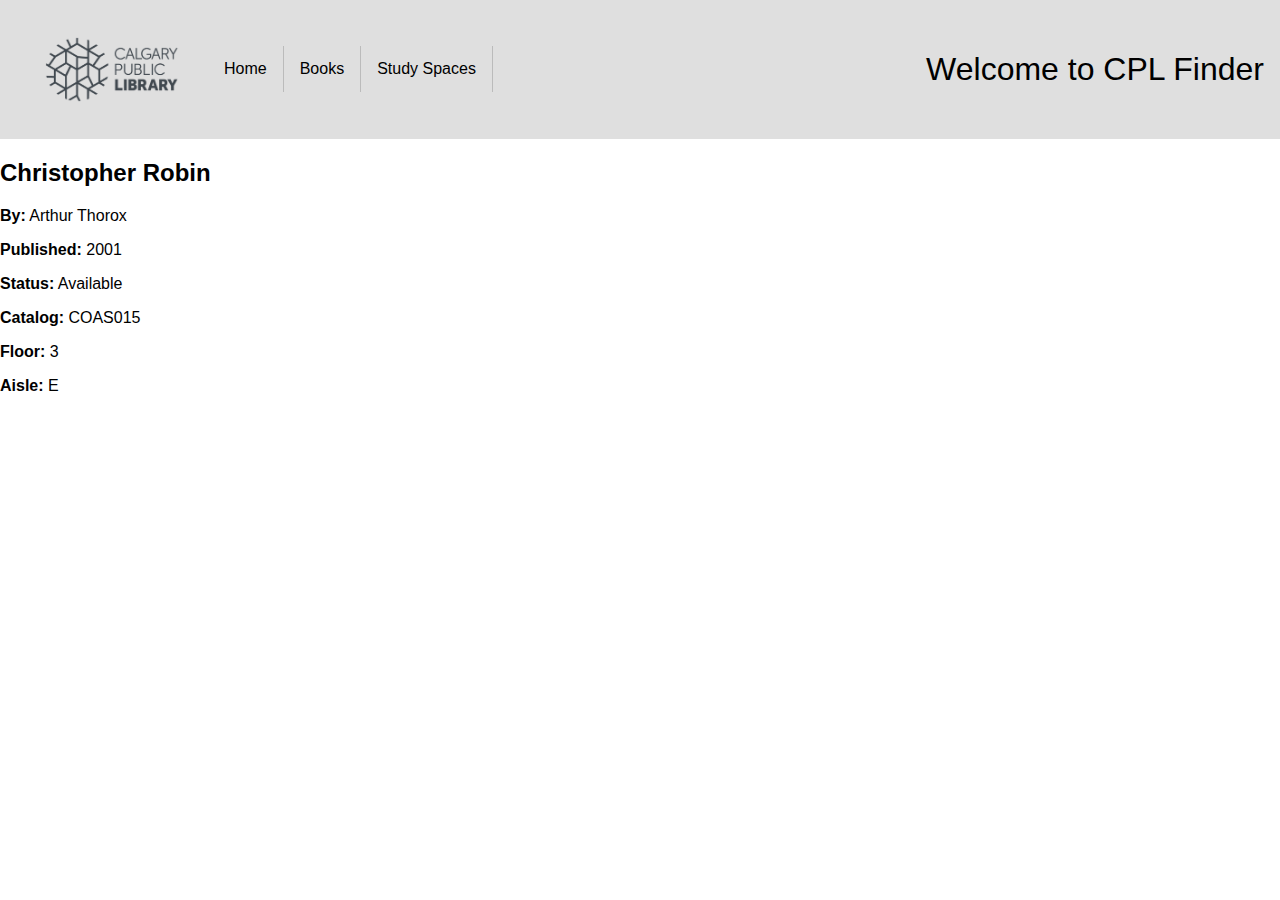
==== book_details.html @ 65849c77 "the book_details.html" ====
<html>
  <head>
    <title>Book Details - CPL Finder</title>
    <link rel="stylesheet" href="body.css" />
    <link rel="stylesheet" href="nav_bar.css" />
    <link rel="stylesheet" href="book_details.css" />
    <link rel="stylesheet" href="https://cdnjs.cloudflare.com/ajax/libs/font-awesome/4.7.0/css/font-awesome.min.css" />
  </head>
  <body>
    <header class="nav_bar">
      <img src="images/cpl_logo.png" alt="Calgary Public Library Logo" class="logo_img" />
      <ul>
        <li><a href="home.html">Home</a></li>
        <li><a href="#books">Books</a></li>
        <li><a href="study_space.html">Study Spaces</a></li>
      </ul>
      <h1>Welcome to CPL Finder</h1>
    </header>

    <section class="book_details">
      <div class="book-container">
        <div class="book-image"></div>
        <div class="book-info">
          <h2>Christopher Robin</h2>
          <p><strong>By:</strong> Arthur Thorox</p>
          <p><strong>Published:</strong> 2001</p>
          <p><strong>Status:</strong> <span class="status available">Available</span></p>
          <p><strong>Catalog:</strong> COAS015</p>
          <p><strong>Floor:</strong> <span class="location-box">3</span></p>
          <p><strong>Aisle:</strong> <span class="location-box">E</span></p>
        </div>
      </div>
    </section>
  </body>
</html>
---- body.css ----
body {
    margin: 0;
    padding: 0;

    font-family:'Franklin Gothic Medium', 'Arial Narrow', Arial, sans-serif;
    color: black;
}
---- nav_bar.css ----
.nav_bar {
    background-color: rgb(223, 223, 223);
    display: flex;
    align-items: center;
    font-family: "Franklin Gothic Medium", "Arial Narrow", Arial, sans-serif;
    color: black;
    padding: 0.5rem 1rem;
    width: 100%;
  }
  
  .nav_bar .logo_img {
    width: 12em;
    height: auto;
  }
  
  .nav_bar ul {
    list-style-type: none;
    margin: 0;
    padding: 0;
    overflow: hidden;
  }
  
  .nav_bar li {
    float: left;
    border-right: 1px solid #bbb;
  }
  
  .nav_bar li a {
    display: block;
    text-align: center;
    padding: 14px 16px;
    text-decoration: none;
    color: black;
  }
  
  .nav_bar h1 {
    margin-left: auto;
    margin-right: 1em;
    font-weight: normal;
  }
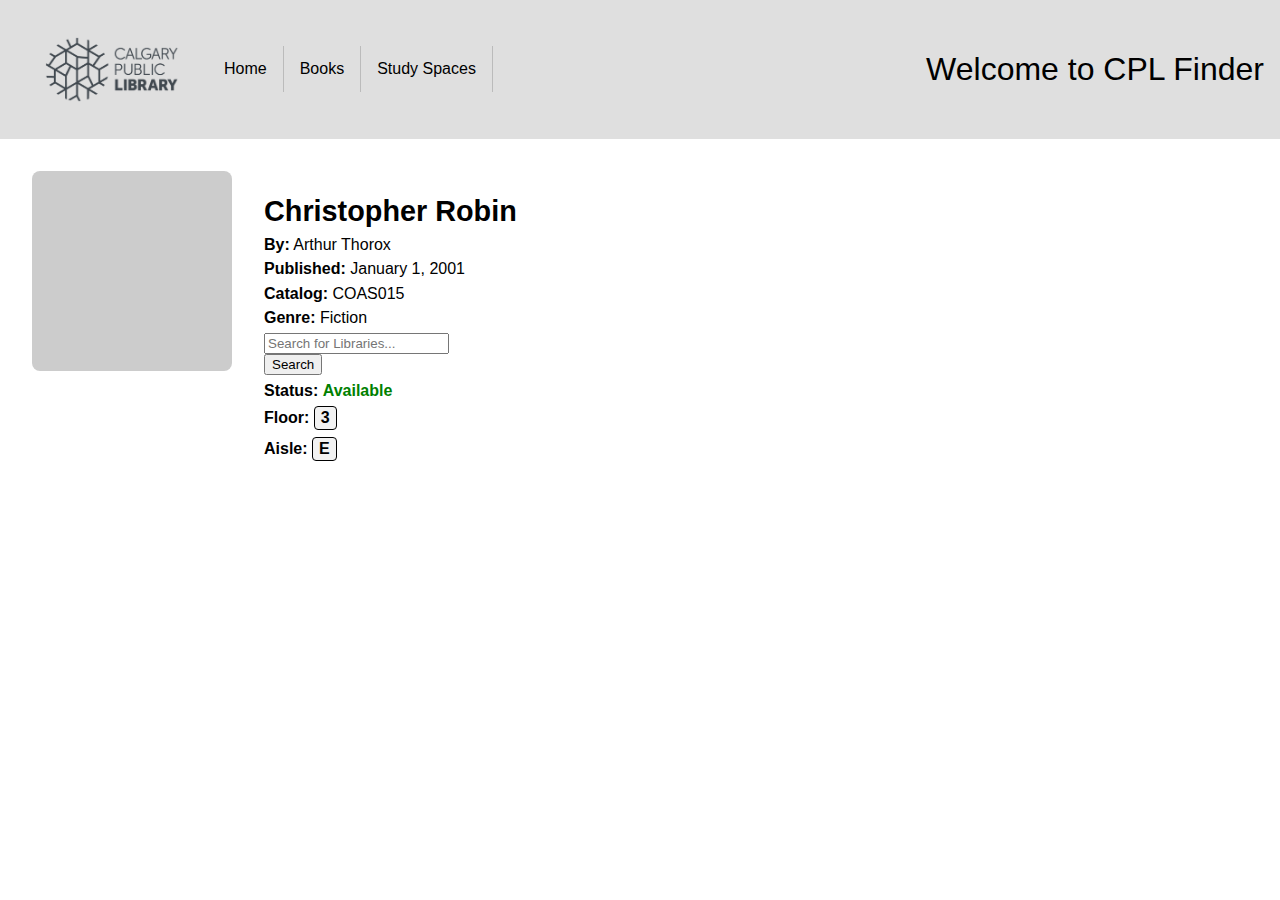
==== commit 3527d46f: "Slight cosmetic changes" ====
--- a/book_details.html
+++ b/book_details.html
@@ -1,8 +1,13 @@
 <html>
   <head>
     <title>Book Details - CPL Finder</title>
-    <link rel="stylesheet" href="body.css" />
-    <link rel="stylesheet" href="nav_bar.css" />
+    <link rel="stylesheet" href="./home css/body.css" />
+    <link rel="stylesheet" href="./home css/nav_bar.css" />
+    <link rel="stylesheet" href="./home css/home_search.css" />
+    <link rel="stylesheet" href="./home css/search_bar.css" />
+    <link rel="stylesheet" href="./home css/search_button.css" />
+    <link rel="stylesheet" href="./home css/advanced_search.css"/>
+    <link rel="stylesheet" href="./home css/home_info.css"/>
     <link rel="stylesheet" href="book_details.css" />
     <link rel="stylesheet" href="https://cdnjs.cloudflare.com/ajax/libs/font-awesome/4.7.0/css/font-awesome.min.css" />
   </head>
@@ -23,14 +28,73 @@
         <div class="book-info">
           <h2>Christopher Robin</h2>
           <p><strong>By:</strong> Arthur Thorox</p>
-          <p><strong>Published:</strong> 2001</p>
+          <p><strong>Published:</strong> January 1, 2001</p>
+          <p><strong>Catalog:</strong> COAS015</p>
+          <p><strong>Genre:</strong> Fiction</p>
+            <div class="autocomplete-container">
+                <input type="text" id="search" placeholder="Search for Libraries..." onkeyup="showSuggestions()">
+                <div id="autocomplete-list" class="autocomplete-items"></div>
+            </div>
+            <button type="submit" onclick="findLibrary()">Search</button>
           <p><strong>Status:</strong> <span class="status available">Available</span></p>
-          <p><strong>Catalog:</strong> COAS015</p>
           <p><strong>Floor:</strong> <span class="location-box">3</span></p>
           <p><strong>Aisle:</strong> <span class="location-box">E</span></p>
         </div>
       </div>
     </section>
+    <script>
+      const libraries = {
+          "Central Library": { x: 250, y: 150 },
+          "Fish Creek Library": { x: 240, y: 200 },
+          "Crowfoot Library": { x: 150, y: 25 },
+          "Shawnessy Library": { x: 225, y: 280 }
+      };
+
+      function showSuggestions() {
+          const input = document.getElementById("search").value.toLowerCase();
+          const listContainer = document.getElementById("autocomplete-list");
+
+          listContainer.innerHTML = ""; // Clear previous suggestions
+
+          if (!input) return;
+
+          Object.keys(libraries).forEach(library => {
+              if (library.toLowerCase().includes(input)) {
+                  const suggestion = document.createElement("div");
+                  suggestion.textContent = library;
+                  suggestion.onclick = () => {
+                      document.getElementById("search").value = library;
+                      listContainer.innerHTML = ""; // Hide suggestions after selection
+                  };
+                  listContainer.appendChild(suggestion);
+              }
+          });
+      }
+
+      function findLibrary() {
+          const input = document.getElementById("search").value.trim();
+          const marker = document.getElementById("marker");
+          const proceedBtn = document.getElementById("proceedBtn");
+
+          if (libraries[input]) {
+              marker.style.left = libraries[input].x + "px";
+              marker.style.top = libraries[input].y + "px";
+              marker.style.display = "block";
+              proceedBtn.style.display = "block"; // Show proceed button
+          } else {
+              alert("Library not found!");
+              marker.style.display = "none";
+              proceedBtn.style.display = "none"; // Hide proceed button if not found
+          }
+      }
+
+      function goToNextPage() {
+          const libraryName = document.getElementById("search").value.trim();
+          if (libraries[libraryName]) {
+              window.location.href = `innerLibrary.html?library=${encodeURIComponent(libraryName)}`;
+          }
+      }
+  </script>
   </body>
 </html>
 
--- a/home css/body.css
+++ b/home css/body.css
@@ -0,0 +1,7 @@
+body {
+    margin: 0;
+    padding: 0;
+
+    font-family:'Franklin Gothic Medium', 'Arial Narrow', Arial, sans-serif;
+    color: black;
+}--- a/home css/nav_bar.css
+++ b/home css/nav_bar.css
@@ -0,0 +1,42 @@
+.nav_bar {
+    background-color: rgb(223, 223, 223);
+    display: flex;
+    align-items: center;
+    font-family: "Franklin Gothic Medium", "Arial Narrow", Arial, sans-serif;
+    color: black;
+    padding: 0.5rem 1rem;
+    width: 100%;
+  }
+  
+  .nav_bar .logo_img {
+    width: 12em;
+    height: auto;
+  }
+  
+  .nav_bar ul {
+    list-style-type: none;
+    margin: 0;
+    padding: 0;
+    overflow: hidden;
+  }
+  
+  .nav_bar li {
+    float: left;
+    border-right: 1px solid #bbb;
+  }
+  
+  .nav_bar li a {
+    display: block;
+    text-align: center;
+    padding: 14px 16px;
+    text-decoration: none;
+    color: black;
+  }
+  
+  .nav_bar h1 {
+    margin-left: auto;
+    margin-right: 1em;
+    font-weight: normal;
+  }
+  
+  
--- a/home css/home_search.css
+++ b/home css/home_search.css
@@ -0,0 +1,4 @@
+.home_search {
+    padding: 1em;
+    text-align: center;
+}--- a/home css/search_bar.css
+++ b/home css/search_bar.css
@@ -0,0 +1,7 @@
+.search_bar {
+    font-size: 2em;
+    width: 25em;
+    border-radius: 15px;
+    padding: 10px;
+    border: 2px solid #ccc;
+}--- a/home css/search_button.css
+++ b/home css/search_button.css
@@ -0,0 +1,13 @@
+.search_button {
+    font-size: 2em;
+    border-radius: 15px;
+    padding: 10px;
+    border: 2px solid #ccc;
+}
+
+.advanced_search_button {
+    font-size: 1em;
+    border-radius: 15px;
+    padding: 10px;
+    border: 2px solid #ccc;
+}--- a/home css/advanced_search.css
+++ b/home css/advanced_search.css
@@ -0,0 +1,38 @@
+.advanced_search {
+    margin-left: 21em;
+    margin-right: 21em;
+    padding: 1em;
+    text-align: left;
+    background-color: rgb(223, 223, 223);
+
+    border-radius: 15px;
+    padding: 10px;
+    border: 2px solid #ccc;
+}
+
+.advanced_search h3 {
+    margin-left: 1em;
+    color: rgb(66, 62, 62);
+}
+
+.advanced_search_box {
+    display: flex;
+    justify-content: space-between;
+    align-items: baseline;
+
+    margin-right: 25em;
+    padding: 1em;
+
+}
+
+.advanced_text {
+    font-size: 1em;
+}
+
+.advanced_field {
+    font-size: 1em;
+    width: 15em;
+    border-radius: 15px;
+    padding: 10px;
+    border: 2px solid #ccc;
+}--- a/home css/home_info.css
+++ b/home css/home_info.css
@@ -0,0 +1,32 @@
+.home_info {
+    text-align: center;
+    padding: 1em;
+    color: white;
+    background-color: rgb(0, 132, 133);
+}
+
+.home_info h2 {
+    font-size: 3em;
+}
+
+.info_container {
+    display: flex;
+    justify-content: center;
+}
+
+.info_container_box {
+    padding: 1em;
+    margin: 1em;
+    width: 35em;
+    height: 18em;
+
+    border-radius: 10%;
+    background-color: rgb(214, 185, 17);
+}
+
+.info_button {
+    font-size: 1em;
+    border-radius: 15px;
+    padding: 10px;
+    border: 2px solid #ccc;
+}--- a/book_details.css
+++ b/book_details.css
@@ -0,0 +1,43 @@
+.book_details {
+  padding: 2rem;
+  font-family: Arial, sans-serif;
+  background-color: white;
+}
+
+.book-container {
+  display: flex;
+  flex-direction: row;
+  align-items: flex-start;
+  gap: 2rem;
+}
+
+.book-image {
+  width: 200px;
+  height: 200px;
+  background-color: #ccc;
+  border-radius: 8px;
+}
+
+.book-info h2 {
+  font-size: 1.8rem;
+  margin-bottom: 0.5rem;
+}
+
+.book-info p {
+  font-size: 1rem;
+  margin: 0.4rem 0;
+}
+
+.status.available {
+  color: green;
+  font-weight: bold;
+}
+
+.location-box {
+  display: inline-block;
+  border: 1px solid #000;
+  padding: 2px 6px;
+  border-radius: 4px;
+  font-weight: bold;
+  background-color: #f2f2f2;
+}
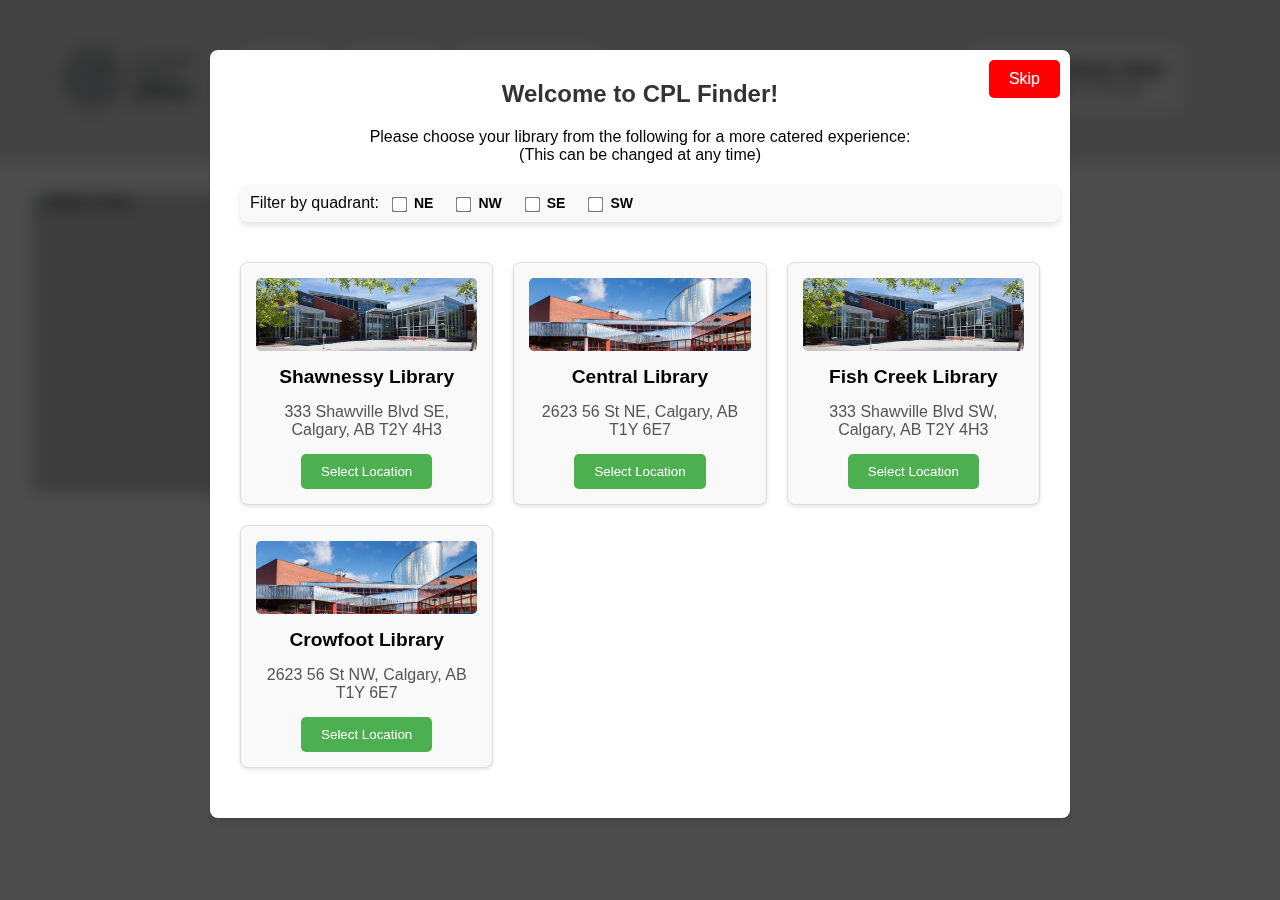
==== commit 6f6578bc: "book details page functionality completed" ====
--- a/book_details.html
+++ b/book_details.html
@@ -1,100 +1,188 @@
-<html>
+<!DOCTYPE html>
+<html lang="en">
   <head>
+    <meta charset="UTF-8" />
+    <meta name="viewport" content="width=device-width, initial-scale=1.0" />
     <title>Book Details - CPL Finder</title>
     <link rel="stylesheet" href="./home css/body.css" />
+    <link rel="stylesheet" href="./home css/pop_up.css" />
     <link rel="stylesheet" href="./home css/nav_bar.css" />
-    <link rel="stylesheet" href="./home css/home_search.css" />
-    <link rel="stylesheet" href="./home css/search_bar.css" />
-    <link rel="stylesheet" href="./home css/search_button.css" />
-    <link rel="stylesheet" href="./home css/advanced_search.css"/>
-    <link rel="stylesheet" href="./home css/home_info.css"/>
     <link rel="stylesheet" href="book_details.css" />
-    <link rel="stylesheet" href="https://cdnjs.cloudflare.com/ajax/libs/font-awesome/4.7.0/css/font-awesome.min.css" />
   </head>
   <body>
+    <div id="overlay" class="overlay"></div>
+
+    <div id="popup" class="popup">
+      <h2>Welcome to CPL Finder!</h2>
+      <p>
+        Please choose your library from the following for a more catered
+        experience: <br />
+        (This can be changed at any time)
+      </p>
+      <div id="quadrantFilter">
+        Filter by quadrant:
+        <label><input type="checkbox" value="NE" /> NE</label><br />
+        <label><input type="checkbox" value="NW" /> NW</label><br />
+        <label><input type="checkbox" value="SE" /> SE</label><br />
+        <label><input type="checkbox" value="SW" /> SW</label><br />
+      </div>
+      <div id="libraryGrid" class="library-grid"></div>
+      <button id="closePopup">Skip</button>
+    </div>
+
     <header class="nav_bar">
-      <img src="images/cpl_logo.png" alt="Calgary Public Library Logo" class="logo_img" />
+      <a href="./home.html">
+        <img
+          src="images/cpl_logo.png"
+          alt="Calgary Public Library Logo"
+          class="logo_img"
+        />
+      </a>
       <ul>
-        <li><a href="home.html">Home</a></li>
-        <li><a href="#books">Books</a></li>
-        <li><a href="study_space.html">Study Spaces</a></li>
+        <li><a href="./home.html">Home</a></li>
+        <li><a href="./search_results.html">Books</a></li>
+        <li><a href="#" onclick="goToStudySpaces()">Study Spaces</a></li>
+        <li id="library-location">
+          <a href="#"
+            >Selected Library: <span id="library-name">None</span><br />
+            <span id="info_text">Click here to Change</span></a
+          >
+        </li>
       </ul>
-      <h1>Welcome to CPL Finder</h1>
     </header>
 
     <section class="book_details">
       <div class="book-container">
-        <div class="book-image"></div>
+        <img
+          id="bookImage"
+          src=""
+          alt="Book Cover"
+          class="book-image"
+          style="width: 200px; height: 300px; border-radius: 8px"
+        />
         <div class="book-info">
-          <h2>Christopher Robin</h2>
-          <p><strong>By:</strong> Arthur Thorox</p>
-          <p><strong>Published:</strong> January 1, 2001</p>
-          <p><strong>Catalog:</strong> COAS015</p>
-          <p><strong>Genre:</strong> Fiction</p>
-            <div class="autocomplete-container">
-                <input type="text" id="search" placeholder="Search for Libraries..." onkeyup="showSuggestions()">
-                <div id="autocomplete-list" class="autocomplete-items"></div>
-            </div>
-            <button type="submit" onclick="findLibrary()">Search</button>
-          <p><strong>Status:</strong> <span class="status available">Available</span></p>
-          <p><strong>Floor:</strong> <span class="location-box">3</span></p>
-          <p><strong>Aisle:</strong> <span class="location-box">E</span></p>
+          <h2 id="bookTitle">Loading...</h2>
+          <p><strong>By:</strong> <span id="bookAuthor">Loading...</span></p>
+          <p><strong>Genre:</strong> <span id="bookGenre">Loading...</span></p>
+          <p>
+            <strong>Published:</strong>
+            <span id="bookPublished">Loading...</span>
+          </p>
+          <p>
+            <strong>Status:</strong>
+            <span id="bookStatus" class="status">Loading...</span>
+          </p>
+          <p>
+            <strong>Catalog ID:</strong>
+            <span id="bookCatalog">Loading...</span>
+          </p>
+
+          <p><strong>Select Library Location:</strong></p>
+          <div id="libraryButtonsContainer"></div>
+          <!-- Dynamic library buttons will appear here -->
+
+          <p><strong>Synopsis:</strong></p>
+          <p id="bookSynopsis">Loading...</p>
         </div>
       </div>
     </section>
+
     <script>
-      const libraries = {
-          "Central Library": { x: 250, y: 150 },
-          "Fish Creek Library": { x: 240, y: 200 },
-          "Crowfoot Library": { x: 150, y: 25 },
-          "Shawnessy Library": { x: 225, y: 280 }
-      };
+      // Fetch book data
+      const bookTitleElement = document.getElementById("bookTitle");
+      const bookAuthorElement = document.getElementById("bookAuthor");
+      const bookGenreElement = document.getElementById("bookGenre");
+      const bookPublishedElement = document.getElementById("bookPublished");
+      const bookStatusElement = document.getElementById("bookStatus");
+      const bookCatalogElement = document.getElementById("bookCatalog");
+      const bookSynopsisElement = document.getElementById("bookSynopsis");
+      const bookImageElement = document.getElementById("bookImage");
+      const libraryButtonsContainer = document.getElementById(
+        "libraryButtonsContainer"
+      );
 
-      function showSuggestions() {
-          const input = document.getElementById("search").value.toLowerCase();
-          const listContainer = document.getElementById("autocomplete-list");
+      // Function to update the availability status for the selected library
+      function updateAvailabilityStatus() {
+        if (
+          selectedLibrary &&
+          selectedBook.libraryAvailability[selectedLibrary]
+        ) {
+          const details = selectedBook.libraryAvailability[selectedLibrary];
+          const availabilityStatus =
+            details.quantity > 0
+              ? `${details.quantity} available (Floor: ${details.floor}, Aisle: ${details.aisle})`
+              : "Not Available";
 
-          listContainer.innerHTML = ""; // Clear previous suggestions
-
-          if (!input) return;
-
-          Object.keys(libraries).forEach(library => {
-              if (library.toLowerCase().includes(input)) {
-                  const suggestion = document.createElement("div");
-                  suggestion.textContent = library;
-                  suggestion.onclick = () => {
-                      document.getElementById("search").value = library;
-                      listContainer.innerHTML = ""; // Hide suggestions after selection
-                  };
-                  listContainer.appendChild(suggestion);
-              }
-          });
+          // Set the content of bookStatusElement based on availability status
+          if (details.quantity > 0) {
+            bookStatusElement.innerHTML = `<p class="status available"><em>${selectedLibrary}</em>: ${availabilityStatus}</p>`;
+          } else {
+            bookStatusElement.innerHTML = `<p class="status not-available"><em>${selectedLibrary}</em>: ${availabilityStatus}</p>`;
+          }
+        } else {
+          bookStatusElement.textContent =
+            "No availability data for this library.";
+        }
       }
 
-      function findLibrary() {
-          const input = document.getElementById("search").value.trim();
-          const marker = document.getElementById("marker");
-          const proceedBtn = document.getElementById("proceedBtn");
+      // Retrieve selected book from sessionStorage
+      const selectedBook = JSON.parse(sessionStorage.getItem("selectedBook"));
+      selectedLibrary = sessionStorage.getItem("library-name");
+      console.log(selectedLibrary);
 
-          if (libraries[input]) {
-              marker.style.left = libraries[input].x + "px";
-              marker.style.top = libraries[input].y + "px";
-              marker.style.display = "block";
-              proceedBtn.style.display = "block"; // Show proceed button
-          } else {
-              alert("Library not found!");
-              marker.style.display = "none";
-              proceedBtn.style.display = "none"; // Hide proceed button if not found
+      if (selectedBook) {
+        // Update HTML elements with the book data
+        bookTitleElement.textContent = selectedBook.name;
+        bookAuthorElement.textContent = selectedBook.author;
+        bookGenreElement.textContent = selectedBook.genres.join(", ");
+        bookPublishedElement.textContent = new Date(
+          selectedBook.publishing_date
+        ).toLocaleDateString();
+        bookSynopsisElement.textContent = selectedBook.synopsis;
+        bookImageElement.src = selectedBook.image;
+
+        // Update Catalog ID (using the 'id' from the book data)
+        bookCatalogElement.textContent = selectedBook.id;
+
+        // Dynamically create the buttons and update availability for selected library
+        Object.keys(selectedBook.libraryAvailability).forEach((library) => {
+          const details = selectedBook.libraryAvailability[library];
+          const button = document.createElement("button");
+          button.classList.add("library-button");
+
+          // If this is the selected library, show the button regardless of availability
+          if (library === selectedLibrary) {
+            button.textContent = `Check availability at ${library}`;
+
+            // If the default library is unavailable, apply the 'library-button-unavailable' class
+            if (details.quantity <= 0) {
+              button.classList.add("library-button-unavailable");
+            }
+
+            button.onclick = () => {
+              selectedLibrary = library; // Set the selected library
+              updateAvailabilityStatus(); // Update status based on selected library
+            };
+            libraryButtonsContainer.appendChild(button);
+
+            // Update the status for the selected library (whether available or not)
+            updateAvailabilityStatus();
+          } else if (details.quantity > 0) {
+            // Only show buttons for other libraries with availability
+            button.textContent = `Check availability at ${library}`;
+            button.onclick = () => {
+              selectedLibrary = library; // Set the selected library
+              updateAvailabilityStatus(); // Update status based on selected library
+            };
+            libraryButtonsContainer.appendChild(button);
           }
+        });
+      } else {
+        // In case no book is selected, handle gracefully (e.g., display a message or redirect)
+        bookTitleElement.textContent = "Book not found";
+        bookStatusElement.textContent = "No book selected or data is missing.";
       }
-
-      function goToNextPage() {
-          const libraryName = document.getElementById("search").value.trim();
-          if (libraries[libraryName]) {
-              window.location.href = `innerLibrary.html?library=${encodeURIComponent(libraryName)}`;
-          }
-      }
-  </script>
+    </script>
+    <script type="module" src="js/index.js"></script>
   </body>
 </html>
-
--- a/home css/pop_up.css
+++ b/home css/pop_up.css
@@ -0,0 +1,199 @@
+.overlay {
+  position: fixed;
+  top: 0;
+  left: 0;
+  width: 100%;
+  height: 100%;
+  background-color: rgba(0, 0, 0, 0.7);
+  backdrop-filter: blur(8px);
+  z-index: 999;
+  display: none;
+  transition: opacity 0.3s ease;
+}
+
+.popup {
+  position: fixed;
+  top: 50px; 
+  left: 50%;
+  transform: translateX(-50%);
+  background-color: white;
+  padding: 30px;
+  border-radius: 8px;
+  box-shadow: 0 4px 6px rgba(0, 0, 0, 0.1);
+  z-index: 1000;
+  display: none;
+  width: 90%;
+  max-width: 800px;
+  max-height: 80vh;
+  text-align: center;
+  overflow: hidden;
+  overflow-y: auto;
+}
+
+#quadrantFilter {
+  margin: 20px 0;
+  padding: 10px;
+  background-color: #f9f9f9;
+  border-radius: 8px;
+  box-shadow: 0 4px 6px rgba(0, 0, 0, 0.1);
+  width: 100%;
+  display: flex;
+  flex-wrap: wrap;
+  justify-content: flex-start;
+  gap: 10px;
+}
+
+#quadrantFilter label {
+  font-size: 14px;
+  cursor: pointer;
+  font-weight: bold;
+  display: flex;
+  align-items: center;
+  gap: 5px;
+  margin-bottom: 0;
+}
+
+#quadrantFilter input[type="checkbox"] {
+  transform: scale(1.2);
+  cursor: pointer;
+  margin-bottom: 0;
+}
+
+#quadrantFilter label:hover {
+  color: #4CAF50;
+  transition: color 0.3s ease;
+}
+
+@media (max-width: 768px) {
+  #quadrantFilter {
+    padding: 15px;
+    flex-direction: column;
+    align-items: flex-start;
+    gap: 10px;
+  }
+
+  #quadrantFilter label {
+    font-size: 16px;
+  }
+
+  #quadrantFilter input[type="checkbox"] {
+    transform: scale(1.3);
+  }
+}
+
+.popup h2 {
+  margin: 0 0 20px 0;
+  font-size: 1.5rem;
+  color: #333;
+}
+
+.popup button {
+  padding: 10px 20px;
+  background-color: #4CAF50;
+  color: white;
+  border: none;
+  border-radius: 5px;
+  cursor: pointer;
+}
+
+#closePopup {
+  position: absolute;
+  top: 10px;
+  right: 10px;
+  padding: 10px 20px;
+  border: none;
+  cursor: pointer;
+  border-radius: 5px;
+  background-color: red;
+  font-size: 1rem;
+}
+
+#closePopup:hover {
+  background-color: rgb(190, 35, 35);
+}
+
+.popup button:hover {
+  background-color: #45a049;
+}
+
+.library-grid {
+  display: grid;
+  grid-template-columns: repeat(auto-fill, minmax(250px, 1fr));
+  gap: 20px;
+  padding: 20px 0;
+}
+
+.library-item {
+  border: 1px solid #ddd;
+  padding: 15px;
+  border-radius: 8px;
+  text-align: center;
+  background-color: #f9f9f9;
+  box-shadow: 0 2px 4px rgba(0, 0, 0, 0.1);
+  display: flex;
+  flex-direction: column;
+  align-items: center;
+  justify-content: space-between;
+  height: auto;
+  min-height: 150px;
+}
+
+.library-item img {
+  width: 100%;
+  height: auto;
+  border-radius: 5px;
+  object-fit: cover;
+}
+
+.library-item h3 {
+  margin: 15px 0;
+  font-size: 1.2rem;
+}
+
+.library-item p {
+  margin: 0 0 15px 0;
+  font-size: 1rem;
+  color: #555;
+}
+
+.library-item button {
+  padding: 10px 20px;
+  background-color: #4CAF50;
+  color: white;
+  border: none;
+  border-radius: 5px;
+  cursor: pointer;
+}
+
+.library-item button:hover {
+  background-color: #45a049;
+}
+
+@media (max-width: 768px) {
+  .popup {
+    width: 95%;
+    padding: 20px;
+    max-height: 80vh;
+  }
+
+  .library-grid {
+    grid-template-columns: repeat(auto-fill, minmax(250px, 1fr));
+    gap: 10px;
+    max-height: 60vh;
+    overflow-y: auto;
+    overflow-x: hidden;
+  }
+}
+
+@media (max-width: 600px) {
+  .popup {
+    width: 95%;
+    padding: 15px;
+  }
+
+  .library-grid {
+    grid-template-columns: 1fr;
+    gap: 10px;
+    max-height: 50vh;
+  }
+}
--- a/home css/nav_bar.css
+++ b/home css/nav_bar.css
@@ -1,42 +1,65 @@
+/* Overall navbar style */
 .nav_bar {
-    background-color: rgb(223, 223, 223);
-    display: flex;
-    align-items: center;
-    font-family: "Franklin Gothic Medium", "Arial Narrow", Arial, sans-serif;
-    color: black;
-    padding: 0.5rem 1rem;
-    width: 100%;
-  }
-  
-  .nav_bar .logo_img {
-    width: 12em;
-    height: auto;
-  }
-  
-  .nav_bar ul {
-    list-style-type: none;
-    margin: 0;
-    padding: 0;
-    overflow: hidden;
-  }
-  
-  .nav_bar li {
-    float: left;
-    border-right: 1px solid #bbb;
-  }
-  
-  .nav_bar li a {
-    display: block;
-    text-align: center;
-    padding: 14px 16px;
-    text-decoration: none;
-    color: black;
-  }
-  
-  .nav_bar h1 {
-    margin-left: auto;
-    margin-right: 1em;
-    font-weight: normal;
-  }
-  
-  
+  background-color: rgb(223, 223, 223);
+  display: flex;
+  align-items: center;
+  font-family: "Franklin Gothic Medium", "Arial Narrow", Arial, sans-serif;
+  color: black;
+  padding: 1rem 2rem; /* Increased padding for more spacing around the navbar */
+  border-bottom: 2px solid #ddd; /* Add bottom border for more definition */
+}
+
+/* Logo styling */
+.nav_bar .logo_img {
+  width: 12em;
+  height: auto;
+  margin-right: 20px; /* Space between the logo and the nav items */
+}
+
+/* Navbar unordered list */
+.nav_bar ul {
+  list-style-type: none;
+  margin: 0;
+  padding: 0;
+  overflow: hidden;
+  display: flex;
+  width: 100%;
+  justify-content: flex-start; /* Align items to the left */
+}
+
+/* Navbar list items (tabs) */
+.nav_bar li {
+  position: relative;
+  margin-right: 20px; /* Add space between items */
+}
+
+/* Navbar links */
+.nav_bar li a {
+  display: block;
+  text-align: center;
+  padding: 16px 20px; /* Increased padding to make selections larger */
+  text-decoration: none;
+  color: black;
+  font-weight: bold;
+  background-color: #f1f1f1; /* Light background for contrast */
+  border-radius: 5px;
+  transition: all 0.3s ease;
+  font-size: 16px; /* Increase font size for better visibility */
+}
+
+.nav_bar li a:hover {
+  background-color: #4CAF50;
+  color: white;
+  transform: scale(1.05);
+}
+
+#library-location {
+  margin-left: auto;
+  margin-right: 5vw;
+}
+
+#library-location #info_text {
+  font-size: 14px; /* Text size */
+  font-weight: normal; /* Regular weight */
+  color: #555; /* Slightly lighter color */
+}--- a/book_details.css
+++ b/book_details.css
@@ -33,6 +33,11 @@
   font-weight: bold;
 }
 
+.status.not-available {
+  color: rgb(186, 8, 14);
+  font-weight: bold;
+}
+
 .location-box {
   display: inline-block;
   border: 1px solid #000;
@@ -41,3 +46,44 @@
   font-weight: bold;
   background-color: #f2f2f2;
 }
+
+.library-button {
+  display: inline-block;
+  margin: 5px 5px 10px 0;
+  padding: 8px 12px;
+  background-color: #4caf50;
+  color: white;
+  border: none;
+  border-radius: 4px;
+  cursor: pointer;
+  font-weight: bold;
+}
+
+.library-button-unavailable {
+  display: inline-block;
+  margin: 5px 5px 10px 0;
+  padding: 8px 12px;
+  background-color: #d83024;
+  color: white;
+  border: none;
+  border-radius: 4px;
+  cursor: pointer;
+  font-weight: bold;
+}
+
+.library-button:hover {
+  background-color: #388e3c;
+}
+
+.library-button-unavailable:hover {
+  background-color: #c12318;
+}
+
+.location-info {
+  display: none;
+  margin-top: 10px;
+  padding: 10px;
+  border: 1px solid #ccc;
+  background-color: #f9f9f9;
+  border-radius: 5px;
+}
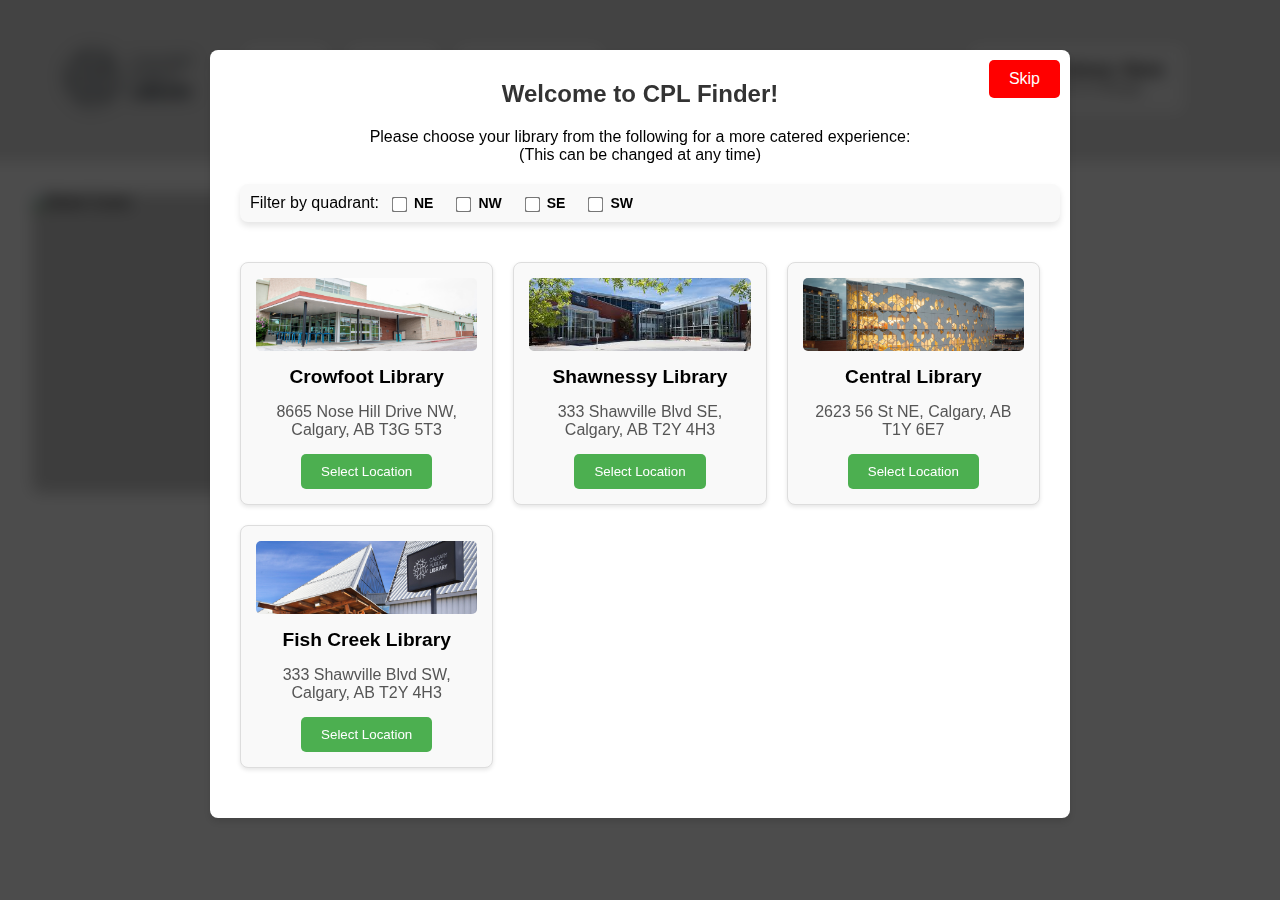
==== commit a88cff70: "Added images for all json objects" ====
--- a/book_details.html
+++ b/book_details.html
@@ -31,7 +31,7 @@
     </div>
 
     <header class="nav_bar">
-      <a href="./home.html">
+      <a href="./index.html">
         <img
           src="images/cpl_logo.png"
           alt="Calgary Public Library Logo"
@@ -39,7 +39,7 @@
         />
       </a>
       <ul>
-        <li><a href="./home.html">Home</a></li>
+        <li><a href="./index.html">Home</a></li>
         <li><a href="./search_results.html">Books</a></li>
         <li><a href="#" onclick="goToStudySpaces()">Study Spaces</a></li>
         <li id="library-location">
@@ -70,14 +70,16 @@
           </p>
           <p>
             <strong>Status:</strong>
-            <span id="bookStatus" class="status">Loading...</span>
+            <span id="bookStatus" class="status"
+              >Please select a library location</span
+            >
           </p>
           <p>
             <strong>Catalog ID:</strong>
             <span id="bookCatalog">Loading...</span>
           </p>
 
-          <p><strong>Select Library Location:</strong></p>
+          <p><strong>Select Available Library Location:</strong></p>
           <div id="libraryButtonsContainer"></div>
           <!-- Dynamic library buttons will appear here -->
 
@@ -144,36 +146,42 @@
         // Update Catalog ID (using the 'id' from the book data)
         bookCatalogElement.textContent = selectedBook.id;
 
-        // Dynamically create the buttons and update availability for selected library
-        Object.keys(selectedBook.libraryAvailability).forEach((library) => {
-          const details = selectedBook.libraryAvailability[library];
+        // First, render the selected library button (if it exists in the object)
+        if (selectedBook.libraryAvailability[selectedLibrary]) {
+          const details = selectedBook.libraryAvailability[selectedLibrary];
           const button = document.createElement("button");
           button.classList.add("library-button");
+          button.textContent = `Check availability at ${selectedLibrary}`;
 
-          // If this is the selected library, show the button regardless of availability
-          if (library === selectedLibrary) {
+          if (details.quantity <= 0) {
+            button.classList.add("library-button-unavailable");
+          }
+
+          button.onclick = () => {
+            selectedLibrary = sessionStorage.getItem("library-name"); // Reaffirm selected library
+            updateAvailabilityStatus();
+          };
+
+          libraryButtonsContainer.appendChild(button);
+          updateAvailabilityStatus();
+        }
+
+        // Then, render other libraries that have availability
+        Object.keys(selectedBook.libraryAvailability).forEach((library) => {
+          if (library === selectedLibrary) return; // Already handled
+
+          const details = selectedBook.libraryAvailability[library];
+
+          if (details.quantity > 0) {
+            const button = document.createElement("button");
+            button.classList.add("library-button");
             button.textContent = `Check availability at ${library}`;
 
-            // If the default library is unavailable, apply the 'library-button-unavailable' class
-            if (details.quantity <= 0) {
-              button.classList.add("library-button-unavailable");
-            }
+            button.onclick = () => {
+              selectedLibrary = library;
+              updateAvailabilityStatus();
+            };
 
-            button.onclick = () => {
-              selectedLibrary = library; // Set the selected library
-              updateAvailabilityStatus(); // Update status based on selected library
-            };
-            libraryButtonsContainer.appendChild(button);
-
-            // Update the status for the selected library (whether available or not)
-            updateAvailabilityStatus();
-          } else if (details.quantity > 0) {
-            // Only show buttons for other libraries with availability
-            button.textContent = `Check availability at ${library}`;
-            button.onclick = () => {
-              selectedLibrary = library; // Set the selected library
-              updateAvailabilityStatus(); // Update status based on selected library
-            };
             libraryButtonsContainer.appendChild(button);
           }
         });
